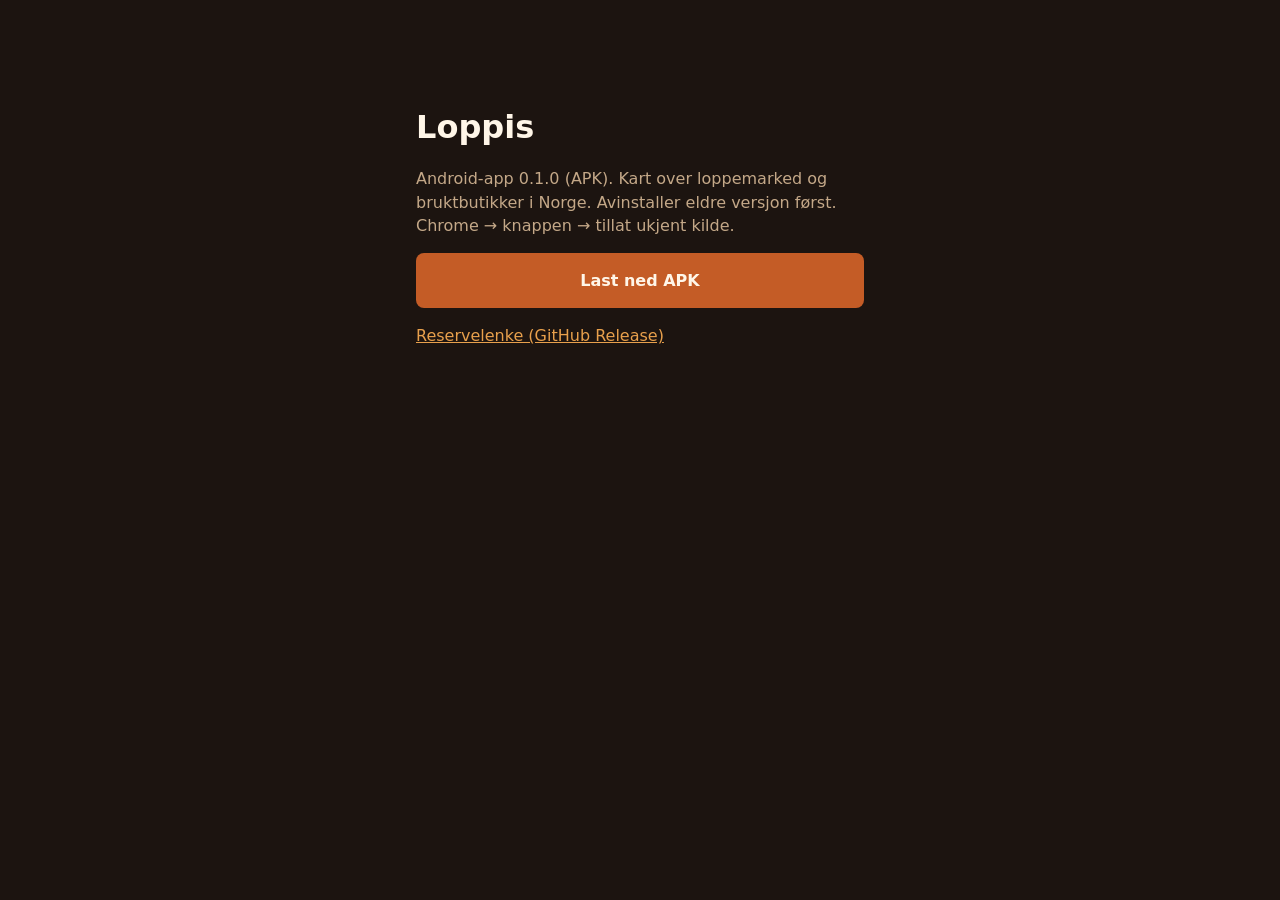
==== index.html @ b401a4be "Loppis 0.1.0 sideload APK." ====
<!DOCTYPE html>
<html lang="nb">
<head>
  <meta charset="utf-8" />
  <meta name="viewport" content="width=device-width, initial-scale=1" />
  <title>Last ned Loppis</title>
  <style>
    body { font-family: system-ui, sans-serif; background: #1c1410; color: #fff6e8; max-width: 28rem; margin: 12vh auto; padding: 0 1.2rem; }
    a.btn { display: block; background: #c45c26; color: #fff6e8; font-weight: 800; text-align: center; padding: 1rem; text-decoration: none; border-radius: 8px; margin: 0.7rem 0; }
    a.alt { color: #e8a04c; }
    p { color: #c4a888; line-height: 1.45; }
  </style>
</head>
<body>
  <h1>Loppis</h1>
  <p>Android-app 0.1.0 (APK). Kart over loppemarked og bruktbutikker i Norge. Avinstaller eldre versjon først. Chrome → knappen → tillat ukjent kilde.</p>
  <p><a class="btn" href="./loppis.apk">Last ned APK</a></p>
  <p><a class="alt" href="https://github.com/Faraheim/loppis-privacy/releases/download/v0.1.0/Loppis-0.1.0.apk">Reservelenke (GitHub Release)</a></p>
</body>
</html>
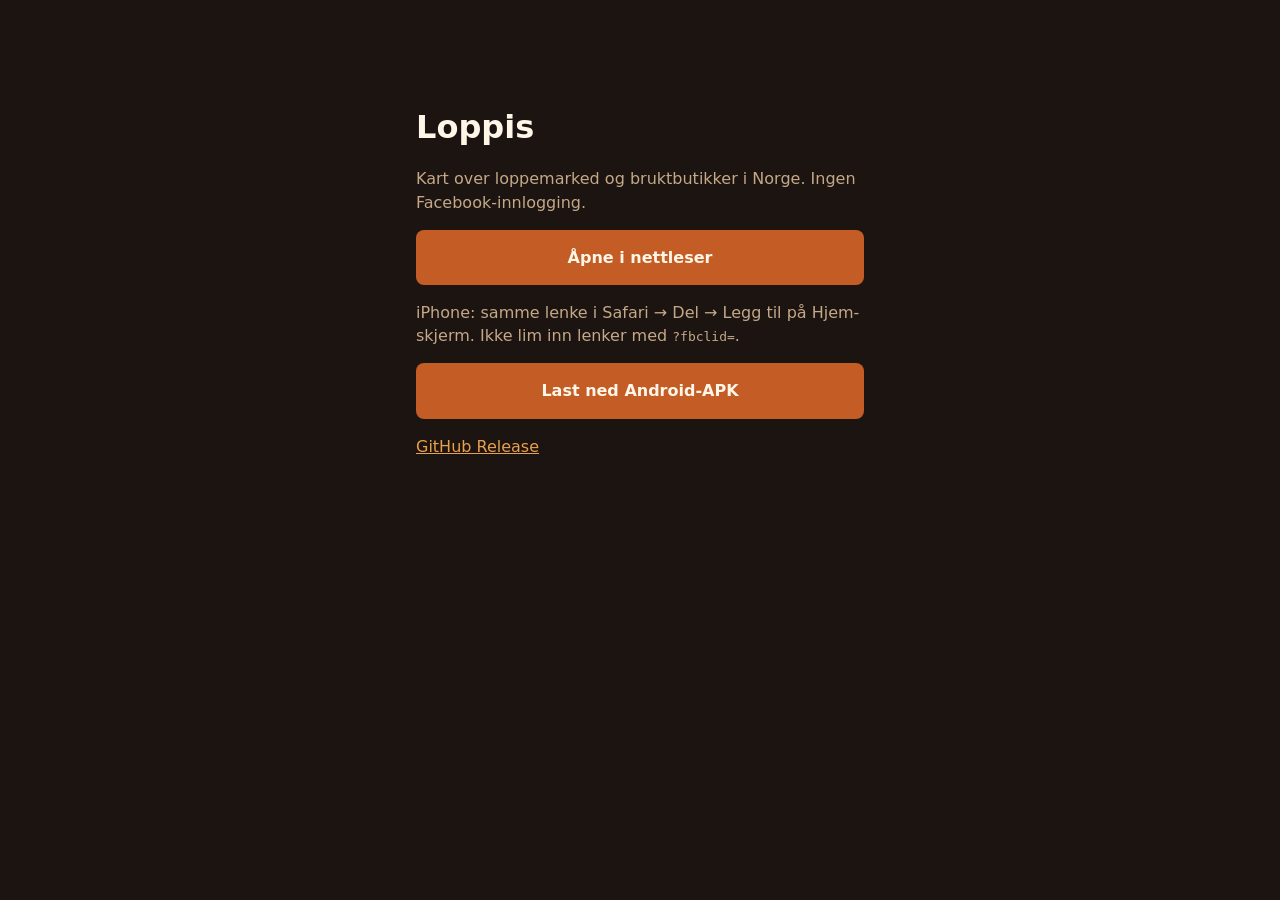
==== commit cf78fd7b: "Loppis 0.1.0 web + iPhone PWA (offline catalog)." ====
--- a/index.html
+++ b/index.html
@@ -3,7 +3,7 @@
 <head>
   <meta charset="utf-8" />
   <meta name="viewport" content="width=device-width, initial-scale=1" />
-  <title>Last ned Loppis</title>
+  <title>Loppis</title>
   <style>
     body { font-family: system-ui, sans-serif; background: #1c1410; color: #fff6e8; max-width: 28rem; margin: 12vh auto; padding: 0 1.2rem; }
     a.btn { display: block; background: #c45c26; color: #fff6e8; font-weight: 800; text-align: center; padding: 1rem; text-decoration: none; border-radius: 8px; margin: 0.7rem 0; }
@@ -13,8 +13,10 @@
 </head>
 <body>
   <h1>Loppis</h1>
-  <p>Android-app 0.1.0 (APK). Kart over loppemarked og bruktbutikker i Norge. Avinstaller eldre versjon først. Chrome → knappen → tillat ukjent kilde.</p>
-  <p><a class="btn" href="./loppis.apk">Last ned APK</a></p>
-  <p><a class="alt" href="https://github.com/Faraheim/loppis-privacy/releases/download/v0.1.0/Loppis-0.1.0.apk">Reservelenke (GitHub Release)</a></p>
+  <p>Kart over loppemarked og bruktbutikker i Norge. Ingen Facebook-innlogging.</p>
+  <p><a class="btn" href="./web/">Åpne i nettleser</a></p>
+  <p>iPhone: samme lenke i Safari → Del → Legg til på Hjem-skjerm. Ikke lim inn lenker med <code>?fbclid=</code>.</p>
+  <p><a class="btn" href="./apk/">Last ned Android-APK</a></p>
+  <p><a class="alt" href="https://github.com/Faraheim/loppis-privacy/releases/tag/v0.1.0">GitHub Release</a></p>
 </body>
 </html>
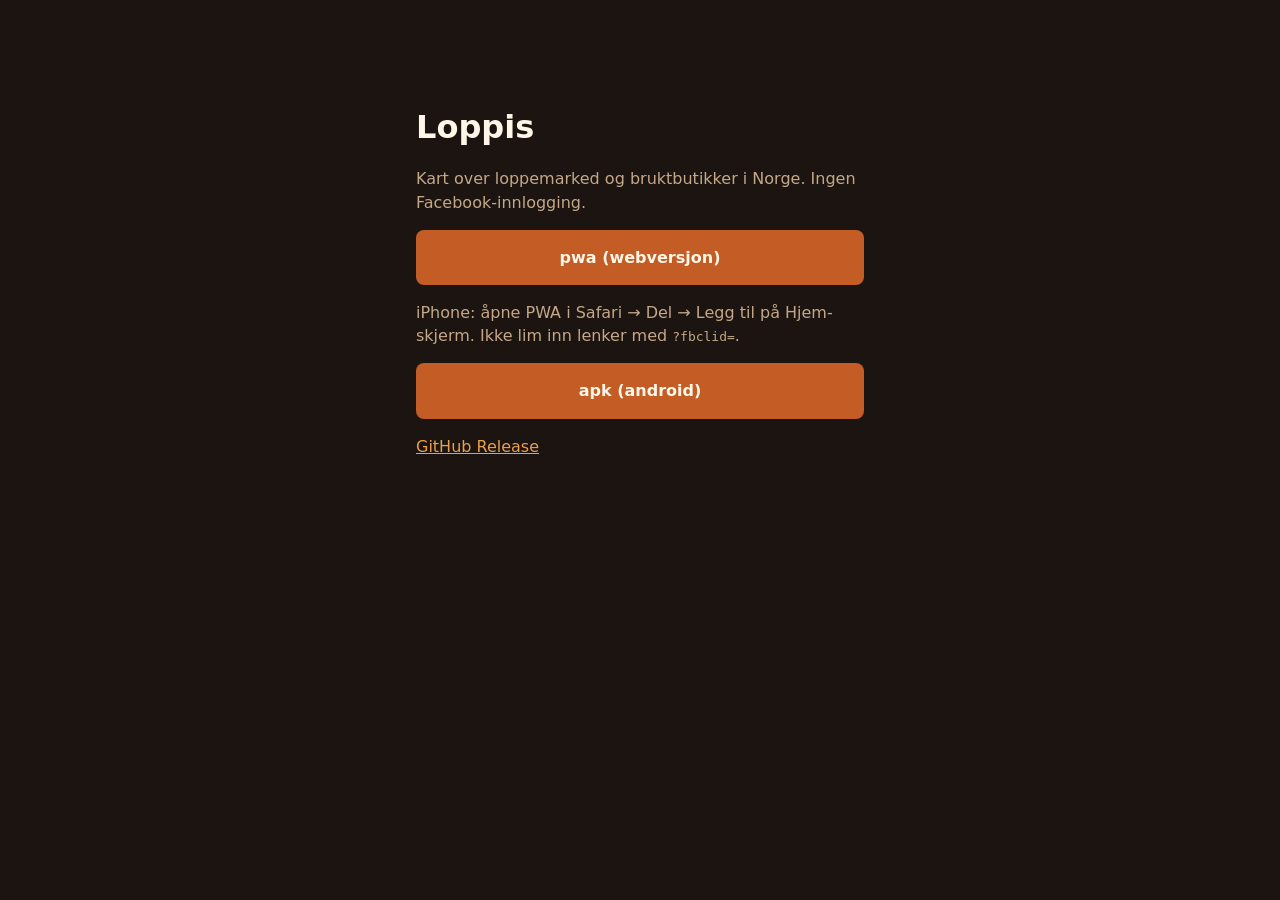
==== commit e107737d: "Chooser: pwa (webversjon) + apk (android) on one page." ====
--- a/index.html
+++ b/index.html
@@ -14,9 +14,9 @@
 <body>
   <h1>Loppis</h1>
   <p>Kart over loppemarked og bruktbutikker i Norge. Ingen Facebook-innlogging.</p>
-  <p><a class="btn" href="./web/">Åpne i nettleser</a></p>
-  <p>iPhone: samme lenke i Safari → Del → Legg til på Hjem-skjerm. Ikke lim inn lenker med <code>?fbclid=</code>.</p>
-  <p><a class="btn" href="./apk/">Last ned Android-APK</a></p>
-  <p><a class="alt" href="https://github.com/Faraheim/loppis-privacy/releases/tag/v0.1.0">GitHub Release</a></p>
+  <p><a class="btn" href="./web/">pwa (webversjon)</a></p>
+  <p>iPhone: åpne PWA i Safari → Del → Legg til på Hjem-skjerm. Ikke lim inn lenker med <code>?fbclid=</code>.</p>
+  <p><a class="btn" href="./apk/loppis.apk">apk (android)</a></p>
+  <p><a class="alt" href="https://github.com/Faraheim/loppis-privacy/releases/tag/v0.1.1">GitHub Release</a></p>
 </body>
 </html>
